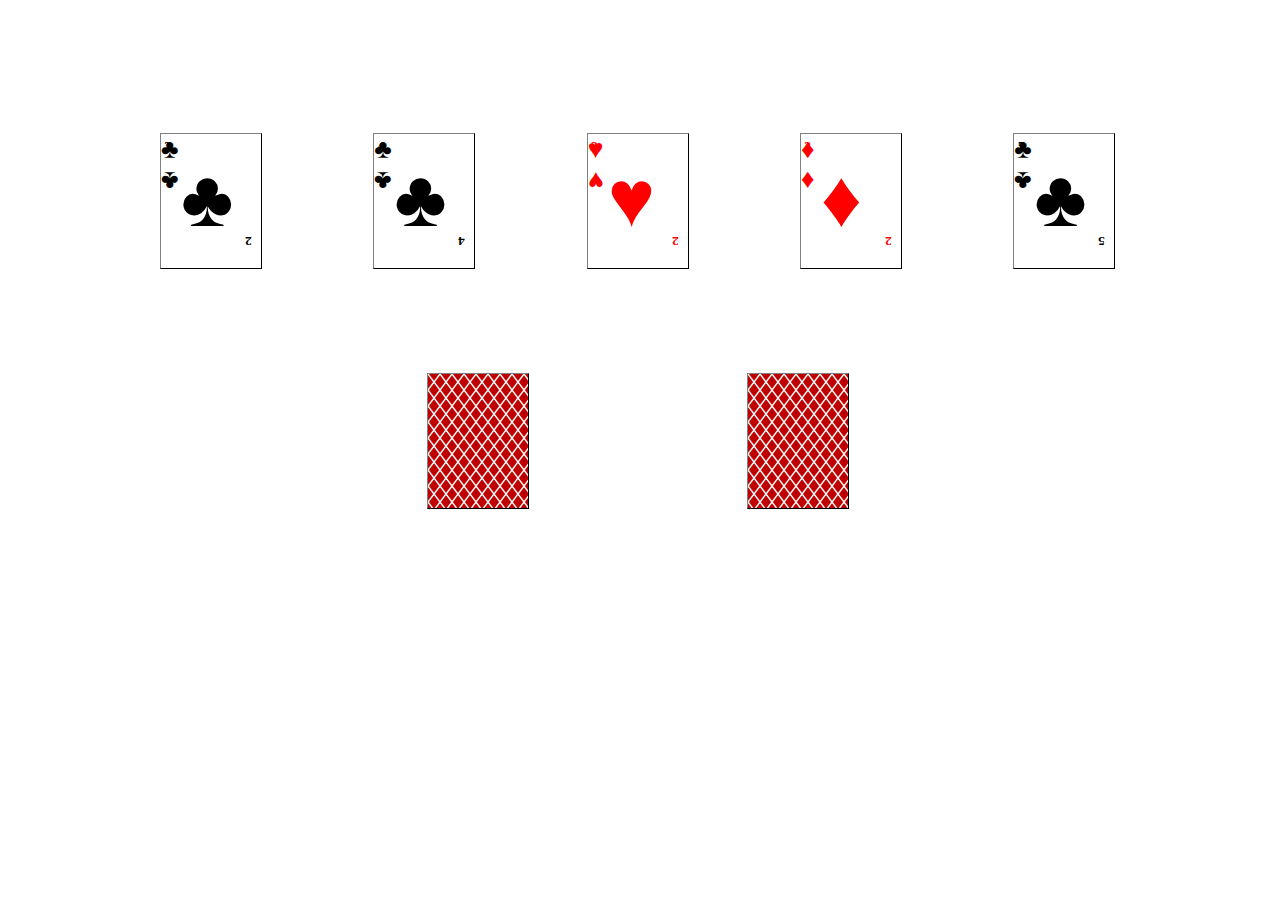
==== index.html @ c551b53d "Pulling" ====
<html>
<head>
<link rel="stylesheet" type="text/css" href="style.css" />
<script type="text/javascript" src="jQuery.js"></script>
<script type="text/javascript" src="cards.js"></script>
<script type="text/javascript" src="custom.js"></script>
</head>

<body>
 <!-- 
<div class="card">
  <div class="front">
    <div class="spotA1">&clubs;</div>
    <div class="spotA2">&clubs;</div>
    <div class="spotA4">&clubs;</div>
    <div class="spotA5">&clubs;</div>
    <div class="spotB2">&clubs;</div>
    <div class="spotB4">&clubs;</div>
    <div class="spotC1">&clubs;</div>
    <div class="spotC2">&clubs;</div>
    <div class="spotC4">&clubs;</div>
    <div class="spotC5">&clubs;</div>
  </div>
</div>
-->

<!-- style="visibility:hidden;" -->
<script>

$(document).ready(function() { 


  $(".stack1").click(function() {
    $(this).fadeOut();
    // alert(newCard.toString());

  });
}); 


</script>


<div class="card empty" id="card1">
  <div class="number"></div>
  <div class="suite"></div>
  <div class="number2 upsideDown"></div>
  <div class="suite2 upsideDown"></div>
  <div class="ace"></div>
</div>

<div class="card empty" id="card2">
  <div class="number"></div>
  <div class="suite"></div>
  <div class="number2 upsideDown"></div>
  <div class="suite2 upsideDown"></div>
  <div class="ace"></div>
  </div>
</div>

<div class="card empty" id="card3">
  <div class="number"></div>
  <div class="suite"></div>
  <div class="number2 upsideDown"></div>
  <div class="suite2 upsideDown"></div>
  <div class="ace"></div>
</div>

<div class="card empty" id="card4">
  <div class="number"></div>
  <div class="suite"></div>
  <div class="number2 upsideDown"></div>
  <div class="suite2 upsideDown"></div>
  <div class="ace"></div>
</div>

<div class="card empty" id="card5">
  <div class="number"></div>
  <div class="suite"></div>
  <div class="number2 upsideDown"></div>
  <div class="suite2 upsideDown"></div>
  <div class="ace"></div>
</div>

<div id="dealing-pile">
</div>

<div id="discard-pile">
</div>





</body>
</html>
---- style.css ----
#card1 {
  border-color: #808080 #000000 #000000 #808080;
  border-width: 1px;
  border-style: solid;
  font-size: 20pt;
  position: absolute;
  width:  3.75em;
  height: 5.00em;
  left: 6.00em;
  top: 5.00em;
}

#card2 {
  border-color: #808080 #000000 #000000 #808080;
  border-width: 1px;
  border-style: solid;
  font-size: 20pt;
  position: absolute;
  width:  3.75em;
  height: 5.00em;
  left: 14.00em;
  top: 5.00em;
}

#card3 {
  border-color: #808080 #000000 #000000 #808080;
  border-width: 1px;
  border-style: solid;
  font-size: 20pt;
  position: absolute;
  width:  3.75em;
  height: 5.00em;
  left: 22.00em;
  top: 5.00em;:
}

#card4 {
  border-color: #808080 #000000 #000000 #808080;
  border-width: 1px;
  border-style: solid;
  font-size: 20pt;
  position: absolute;
  width:  3.75em;
  height: 5.00em;
  left: 30.00em;
  top: 5.00em;:
}

#card5 {
  border-color: #808080 #000000 #000000 #808080;
  border-width: 1px;
  border-style: solid;
  font-size: 20pt;
  position: absolute;
  width:  3.75em;
  height: 5.00em;
  left: 38.00em;
  top: 5.00em;:
}

#dealing-pile {
  background-image: url("cardback.gif");
  border-color: #808080 #000000 #000000 #808080;
  border-width: 1px;
  border-style: solid;
  color: #000000;
  font-size: 20pt;
  position: absolute;
  width:  3.75em;
  height: 5.00em;
  left: 16.00em;
  top: 14.00em;
}

#discard-pile {
  background-image: url("cardback.gif");
  border-color: #808080 #000000 #000000 #808080;
  border-width: 1px;
  border-style: solid;
  color: #000000;
  font-size: 20pt;
  position: absolute;
  width:  3.75em;
  height: 5.00em;
  left: 28.00em;
  top: 14.00em;
}

.front {
  background-color: #ffffff;
  color: #000000;
  position: absolute;
  width: 100%;
  height: 100%;
}

.red { color: #ff0000; }

.black {color: #000000; }
.ace {
  font-size: 300%;
  position: absolute;
  left: 0.25em;
  top:  0.250em;
}


.number {
  font-size: 50%;
  font-weight: bold;
  text-align: center;
  position: absolute;
  left: 0.25em;
  top:  0.25em;
}

.number2 {
  font-size: 50%;
  font-weight: bold;
  text-align: center;
  position: absolute;
  left: 6.3em;
  top:  7.4em;
}

.upsideDown {
  -moz-transform:rotate(-180deg); /* Firefox */
  -webkit-transform:rotate(-180deg); /* Webkit */        
  -ms-transform:rotate(-180deg); /* IE */
  -o-transform:rotate(-180deg); /* Opera */
  transform:rotate(-180deg); /* future */
  position:absolute;
}

.spotA1 { position: absolute; left: 0.60em; top: 0.5em; }
.spotA2 { position: absolute; left: 0.60em; top: 1.5em; }
.spotA3 { position: absolute; left: 0.60em; top: 2.0em; }
.spotA4 { position: absolute; left: 0.60em; top: 2.5em; }
.spotA5 { position: absolute; left: 0.60em; top: 3.5em; }
.spotB1 { position: absolute; left: 1.55em; top: 0.5em; }
.spotB2 { position: absolute; left: 1.55em; top: 1.0em; }
.spotB3 { position: absolute; left: 1.55em; top: 2.0em; }
.spotB4 { position: absolute; left: 1.55em; top: 3.0em; }
.spotB5 { position: absolute; left: 1.55em; top: 3.5em; }
.spotC1 { position: absolute; left: 2.50em; top: 0.5em; }
.spotC2 { position: absolute; left: 2.50em; top: 1.5em; }
.spotC3 { position: absolute; left: 2.50em; top: 2.0em; }
.spotC4 { position: absolute; left: 2.50em; top: 2.5em; }
.spotC5 { position: absolute; left: 2.50em; top: 3.5em; }
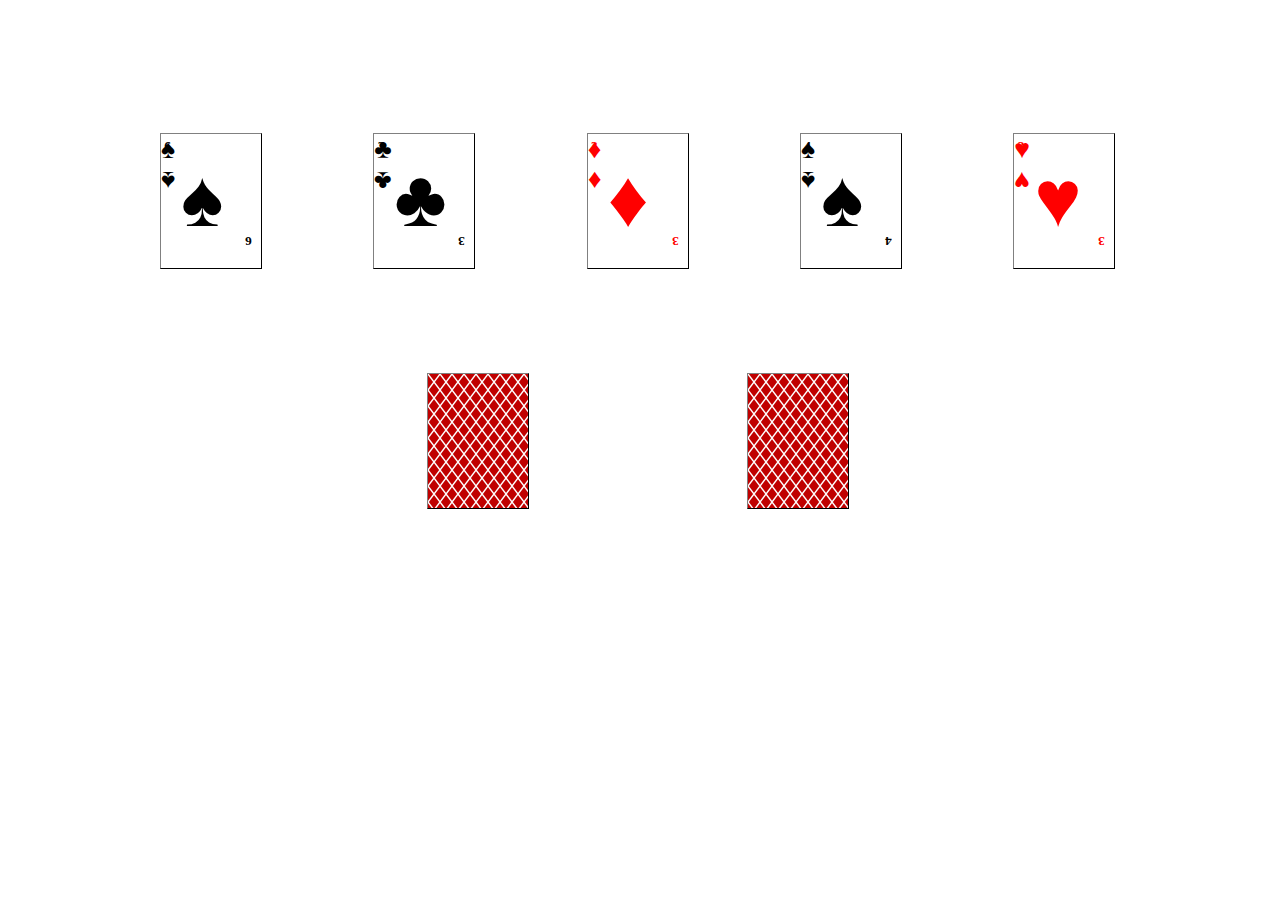
==== commit f28e9786: "5 cards properly fade away" ====
--- a/index.html
+++ b/index.html
@@ -30,11 +30,7 @@
 $(document).ready(function() { 
 
 
-  $(".stack1").click(function() {
-    $(this).fadeOut();
-    // alert(newCard.toString());
-
-  });
+  
 }); 
 
 
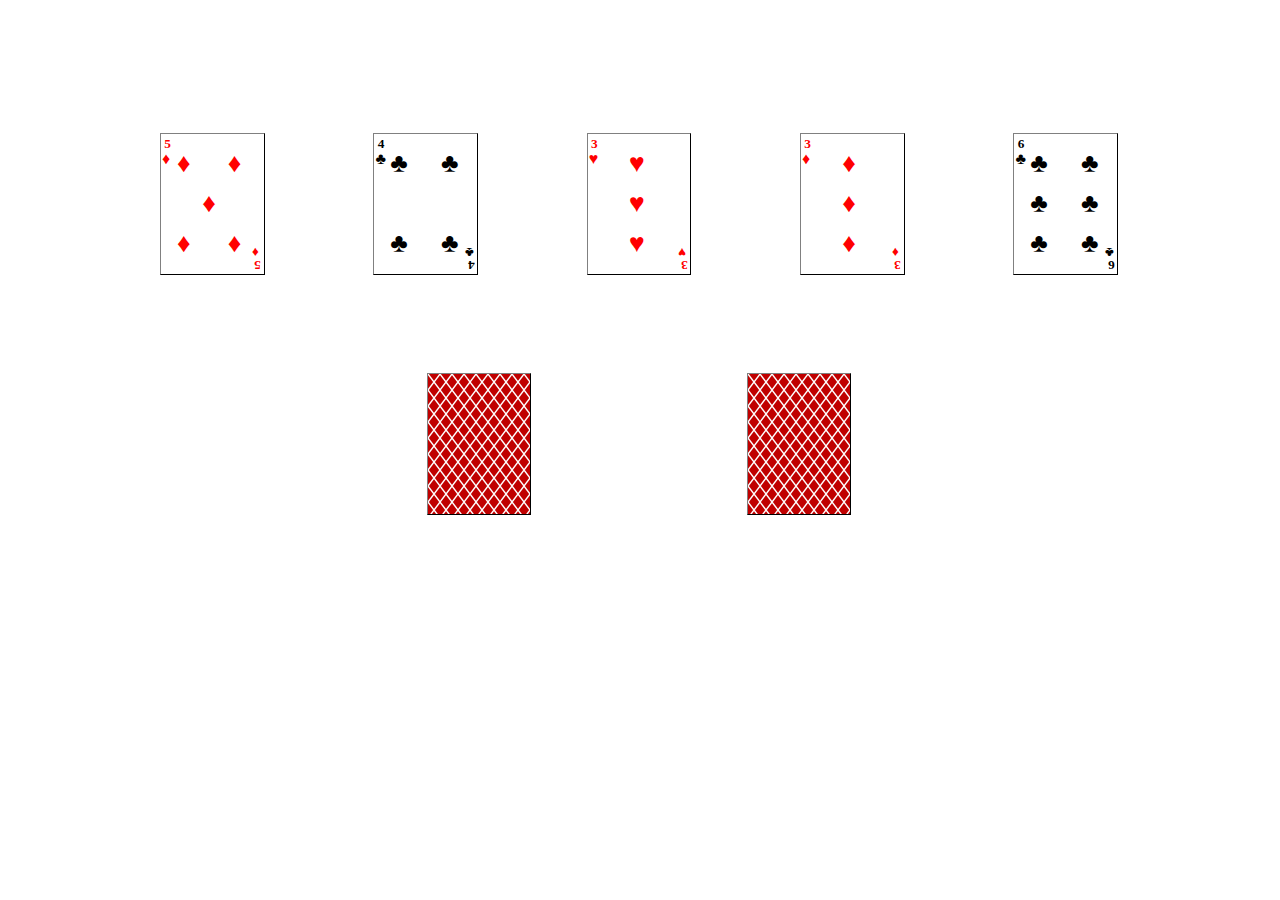
==== commit 5e5cf6b3: "Pulling" ====
--- a/index.html
+++ b/index.html
@@ -7,75 +7,126 @@
 </head>
 
 <body>
- <!-- 
-<div class="card">
-  <div class="front">
-    <div class="spotA1">&clubs;</div>
-    <div class="spotA2">&clubs;</div>
-    <div class="spotA4">&clubs;</div>
-    <div class="spotA5">&clubs;</div>
-    <div class="spotB2">&clubs;</div>
-    <div class="spotB4">&clubs;</div>
-    <div class="spotC1">&clubs;</div>
-    <div class="spotC2">&clubs;</div>
-    <div class="spotC4">&clubs;</div>
-    <div class="spotC5">&clubs;</div>
-  </div>
-</div>
--->
+
 
 <!-- style="visibility:hidden;" -->
-<script>
 
-$(document).ready(function() { 
-
-
-  
-}); 
-
-
-</script>
 
 
 <div class="card empty" id="card1">
   <div class="number"></div>
-  <div class="suite"></div>
+  <div class="suit"></div>
   <div class="number2 upsideDown"></div>
-  <div class="suite2 upsideDown"></div>
+  <div class="suit2 upsideDown"></div>
   <div class="ace"></div>
+  <div class="spotA1"></div>
+  <div class="spotA2"></div>
+  <div class="spotA3"></div>
+  <div class="spotA4"></div>
+  <div class="spotA5"></div>
+  <div class="spotB1"></div>
+  <div class="spotB2"></div>
+  <div class="spotB3"></div>
+  <div class="spotB4"></div>
+  <div class="spotB5"></div>
+  <div class="spotC1"></div>
+  <div class="spotC2"></div>
+  <div class="spotC3"></div>
+  <div class="spotC4"></div>
+  <div class="spotC5"></div>
 </div>
 
 <div class="card empty" id="card2">
   <div class="number"></div>
-  <div class="suite"></div>
+  <div class="suit"></div>
   <div class="number2 upsideDown"></div>
-  <div class="suite2 upsideDown"></div>
+  <div class="suit2 upsideDown"></div>
   <div class="ace"></div>
+  <div class="spotA1"></div>
+  <div class="spotA2"></div>
+  <div class="spotA3"></div>
+  <div class="spotA4"></div>
+  <div class="spotA5"></div>
+  <div class="spotB1"></div>
+  <div class="spotB2"></div>
+  <div class="spotB3"></div>
+  <div class="spotB4"></div>
+  <div class="spotB5"></div>
+  <div class="spotC1"></div>
+  <div class="spotC2"></div>
+  <div class="spotC3"></div>
+  <div class="spotC4"></div>
+  <div class="spotC5"></div>
   </div>
 </div>
 
 <div class="card empty" id="card3">
   <div class="number"></div>
-  <div class="suite"></div>
+  <div class="suit"></div>
   <div class="number2 upsideDown"></div>
-  <div class="suite2 upsideDown"></div>
+  <div class="suit2 upsideDown"></div>
   <div class="ace"></div>
+  <div class="spotA1"></div>
+  <div class="spotA2"></div>
+  <div class="spotA3"></div>
+  <div class="spotA4"></div>
+  <div class="spotA5"></div>
+  <div class="spotB1"></div>
+  <div class="spotB2"></div>
+  <div class="spotB3"></div>
+  <div class="spotB4"></div>
+  <div class="spotB5"></div>
+  <div class="spotC1"></div>
+  <div class="spotC2"></div>
+  <div class="spotC3"></div>
+  <div class="spotC4"></div>
+  <div class="spotC5"></div>
 </div>
 
 <div class="card empty" id="card4">
   <div class="number"></div>
-  <div class="suite"></div>
+  <div class="suit"></div>
   <div class="number2 upsideDown"></div>
-  <div class="suite2 upsideDown"></div>
+  <div class="suit2 upsideDown"></div>
   <div class="ace"></div>
+  <div class="spotA1"></div>
+  <div class="spotA2"></div>
+  <div class="spotA3"></div>
+  <div class="spotA4"></div>
+  <div class="spotA5"></div>
+  <div class="spotB1"></div>
+  <div class="spotB2"></div>
+  <div class="spotB3"></div>
+  <div class="spotB4"></div>
+  <div class="spotB5"></div>
+  <div class="spotC1"></div>
+  <div class="spotC2"></div>
+  <div class="spotC3"></div>
+  <div class="spotC4"></div>
+  <div class="spotC5"></div>
 </div>
 
 <div class="card empty" id="card5">
   <div class="number"></div>
-  <div class="suite"></div>
+  <div class="suit"></div>
   <div class="number2 upsideDown"></div>
-  <div class="suite2 upsideDown"></div>
+  <div class="suit2 upsideDown"></div>
   <div class="ace"></div>
+  <div class="spotA1"></div>
+  <div class="spotA2"></div>
+  <div class="spotA3"></div>
+  <div class="spotA4"></div>
+  <div class="spotA5"></div>
+  <div class="spotB1"></div>
+  <div class="spotB2"></div>
+  <div class="spotB3"></div>
+  <div class="spotB4"></div>
+  <div class="spotB5"></div>
+  <div class="spotC1"></div>
+  <div class="spotC2"></div>
+  <div class="spotC3"></div>
+  <div class="spotC4"></div>
+  <div class="spotC5"></div>
 </div>
 
 <div id="dealing-pile">
--- a/style.css
+++ b/style.css
@@ -4,8 +4,8 @@
   border-style: solid;
   font-size: 20pt;
   position: absolute;
-  width:  3.75em;
-  height: 5.00em;
+  width:  3.85em;
+  height: 5.25em;
   left: 6.00em;
   top: 5.00em;
 }
@@ -16,8 +16,8 @@
   border-style: solid;
   font-size: 20pt;
   position: absolute;
-  width:  3.75em;
-  height: 5.00em;
+  width:  3.85em;
+  height: 5.25em;
   left: 14.00em;
   top: 5.00em;
 }
@@ -28,8 +28,8 @@
   border-style: solid;
   font-size: 20pt;
   position: absolute;
-  width:  3.75em;
-  height: 5.00em;
+  width:  3.85em;
+  height: 5.25em;
   left: 22.00em;
   top: 5.00em;:
 }
@@ -40,8 +40,8 @@
   border-style: solid;
   font-size: 20pt;
   position: absolute;
-  width:  3.75em;
-  height: 5.00em;
+  width:  3.85em;
+  height: 5.25em;
   left: 30.00em;
   top: 5.00em;:
 }
@@ -52,8 +52,8 @@
   border-style: solid;
   font-size: 20pt;
   position: absolute;
-  width:  3.75em;
-  height: 5.00em;
+  width:  3.85em;
+  height: 5.25em;
   left: 38.00em;
   top: 5.00em;:
 }
@@ -66,8 +66,8 @@
   color: #000000;
   font-size: 20pt;
   position: absolute;
-  width:  3.75em;
-  height: 5.00em;
+  width:  3.85em;
+  height: 5.25em;
   left: 16.00em;
   top: 14.00em;
 }
@@ -80,8 +80,8 @@
   color: #000000;
   font-size: 20pt;
   position: absolute;
-  width:  3.75em;
-  height: 5.00em;
+  width:  3.85em;
+  height: 5.25em;
   left: 28.00em;
   top: 14.00em;
 }
@@ -97,6 +97,7 @@
 .red { color: #ff0000; }
 
 .black {color: #000000; }
+
 .ace {
   font-size: 300%;
   position: absolute;
@@ -111,7 +112,7 @@
   text-align: center;
   position: absolute;
   left: 0.25em;
-  top:  0.25em;
+  top:  0.15em;
 }
 
 .number2 {
@@ -119,8 +120,27 @@
   font-weight: bold;
   text-align: center;
   position: absolute;
-  left: 6.3em;
-  top:  7.4em;
+  left: 7.0em;
+  top:  9.2em;
+}
+
+
+.suit {
+  font-size: 60%;
+  font-weight: bold;
+  text-align: center;
+  position: absolute;
+  left: 0.07em;
+  top:  1.00em;
+}
+
+.suit2 {
+  font-size: 50%;
+  font-weight: bold;
+  text-align: center;
+  position: absolute;
+  left: 6.8em;
+  top:  8.2em;
 }
 
 .upsideDown {
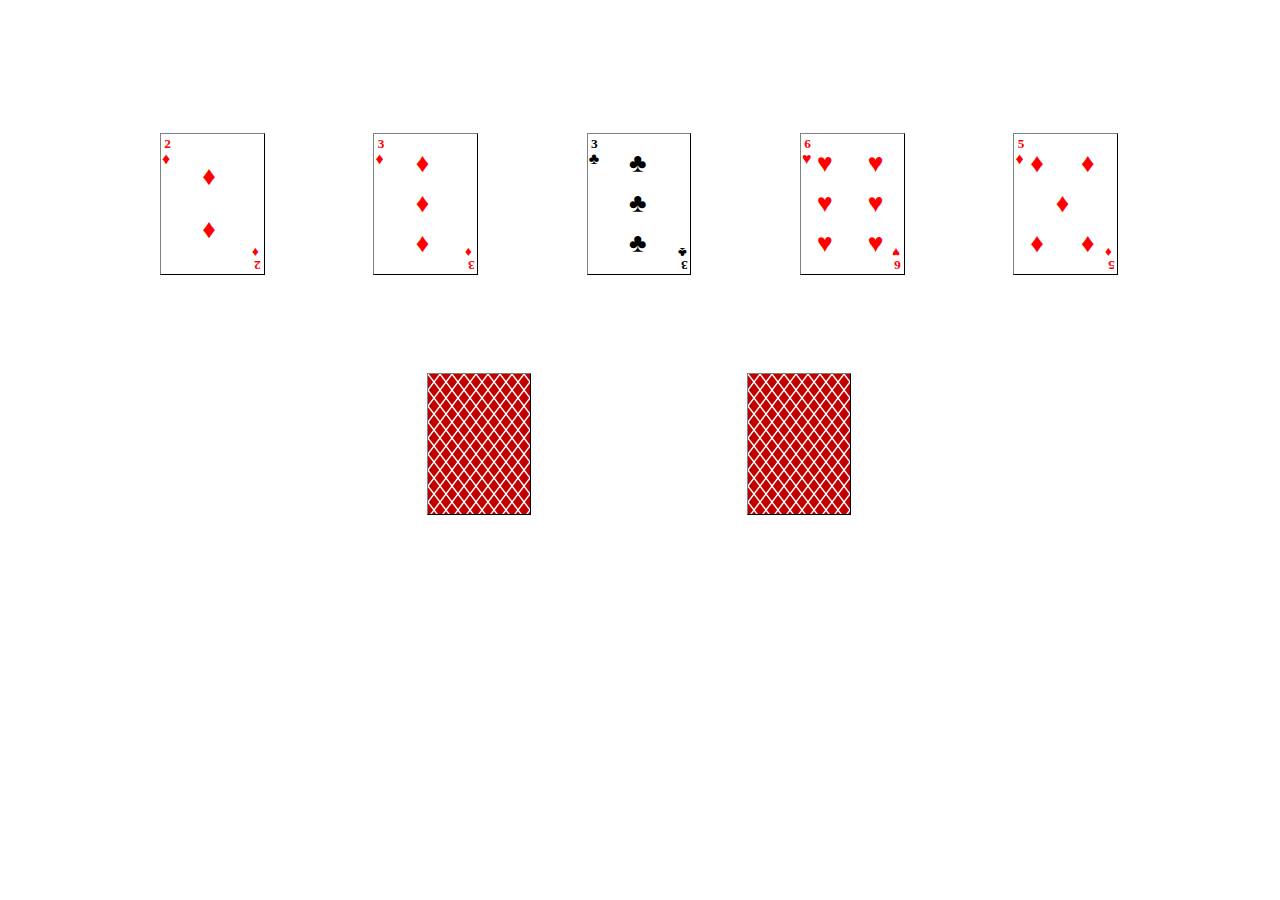
==== commit 117e52b0: "Adding full functionality for cards" ====
--- a/index.html
+++ b/index.html
@@ -1,3 +1,5 @@
+<!-- Index.html -->
+
 <html>
 <head>
 <link rel="stylesheet" type="text/css" href="style.css" />
--- a/style.css
+++ b/style.css
@@ -1,3 +1,5 @@
+/*Style.css*/
+
 #card1 {
   border-color: #808080 #000000 #000000 #808080;
   border-width: 1px;
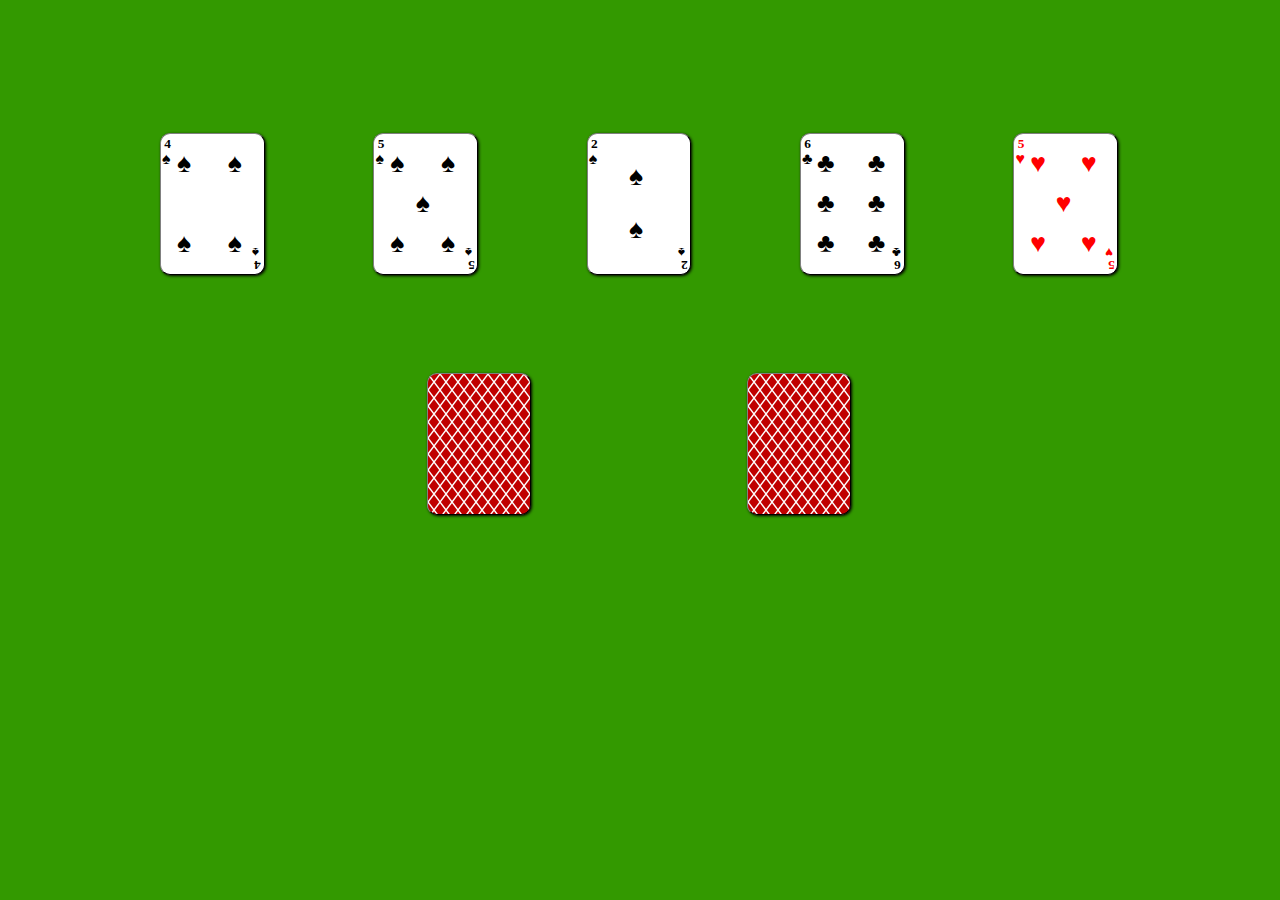
==== commit 9fe344e9: "Aesthetic updates" ====
--- a/index.html
+++ b/index.html
@@ -5,7 +5,6 @@
 <link rel="stylesheet" type="text/css" href="style.css" />
 <script type="text/javascript" src="jQuery.js"></script>
 <script type="text/javascript" src="cards.js"></script>
-<script type="text/javascript" src="custom.js"></script>
 </head>
 
 <body>
@@ -15,12 +14,11 @@
 
 
 
-<div class="card empty" id="card1">
+<div class="card shadow rounded empty" id="card1">
   <div class="number"></div>
   <div class="suit"></div>
   <div class="number2 upsideDown"></div>
   <div class="suit2 upsideDown"></div>
-  <div class="ace"></div>
   <div class="spotA1"></div>
   <div class="spotA2"></div>
   <div class="spotA3"></div>
@@ -38,12 +36,11 @@
   <div class="spotC5"></div>
 </div>
 
-<div class="card empty" id="card2">
+<div class="card shadow rounded empty" id="card2">
   <div class="number"></div>
   <div class="suit"></div>
   <div class="number2 upsideDown"></div>
   <div class="suit2 upsideDown"></div>
-  <div class="ace"></div>
   <div class="spotA1"></div>
   <div class="spotA2"></div>
   <div class="spotA3"></div>
@@ -62,12 +59,11 @@
   </div>
 </div>
 
-<div class="card empty" id="card3">
+<div class="card shadow rounded empty" id="card3">
   <div class="number"></div>
   <div class="suit"></div>
   <div class="number2 upsideDown"></div>
   <div class="suit2 upsideDown"></div>
-  <div class="ace"></div>
   <div class="spotA1"></div>
   <div class="spotA2"></div>
   <div class="spotA3"></div>
@@ -85,12 +81,11 @@
   <div class="spotC5"></div>
 </div>
 
-<div class="card empty" id="card4">
+<div class="card shadow rounded empty" id="card4">
   <div class="number"></div>
   <div class="suit"></div>
   <div class="number2 upsideDown"></div>
   <div class="suit2 upsideDown"></div>
-  <div class="ace"></div>
   <div class="spotA1"></div>
   <div class="spotA2"></div>
   <div class="spotA3"></div>
@@ -108,12 +103,11 @@
   <div class="spotC5"></div>
 </div>
 
-<div class="card empty" id="card5">
+<div class="card shadow rounded empty" id="card5">
   <div class="number"></div>
   <div class="suit"></div>
   <div class="number2 upsideDown"></div>
   <div class="suit2 upsideDown"></div>
-  <div class="ace"></div>
   <div class="spotA1"></div>
   <div class="spotA2"></div>
   <div class="spotA3"></div>
@@ -131,10 +125,10 @@
   <div class="spotC5"></div>
 </div>
 
-<div id="dealing-pile">
+<div class="shadow rounded" id="dealing-pile">
 </div>
 
-<div id="discard-pile">
+<div class="shadow rounded" id="discard-pile">
 </div>
 
 
--- a/style.css
+++ b/style.css
@@ -1,6 +1,10 @@
 /*Style.css*/
 
+body{ color: #CC0033; background: #339900; }
+span{ display: block; }
+
 #card1 {
+  background-color: white;
   border-color: #808080 #000000 #000000 #808080;
   border-width: 1px;
   border-style: solid;
@@ -13,6 +17,7 @@
 }
 
 #card2 {
+  background-color: white;
   border-color: #808080 #000000 #000000 #808080;
   border-width: 1px;
   border-style: solid;
@@ -25,6 +30,7 @@
 }
 
 #card3 {
+  background-color: white;
   border-color: #808080 #000000 #000000 #808080;
   border-width: 1px;
   border-style: solid;
@@ -37,6 +43,7 @@
 }
 
 #card4 {
+  background-color: white;
   border-color: #808080 #000000 #000000 #808080;
   border-width: 1px;
   border-style: solid;
@@ -49,6 +56,7 @@
 }
 
 #card5 {
+  background-color: white;
   border-color: #808080 #000000 #000000 #808080;
   border-width: 1px;
   border-style: solid;
@@ -61,6 +69,7 @@
 }
 
 #dealing-pile {
+  background-color: white;
   background-image: url("cardback.gif");
   border-color: #808080 #000000 #000000 #808080;
   border-width: 1px;
@@ -75,6 +84,7 @@
 }
 
 #discard-pile {
+  background-color: white;
   background-image: url("cardback.gif");
   border-color: #808080 #000000 #000000 #808080;
   border-width: 1px;
@@ -154,6 +164,10 @@
   position:absolute;
 }
 
+.shadow{ box-shadow: 1px 1px 3px #000; -moz-box-shadow: 1px 1px 3px #000; -webkit-box-shadow: 1px 1px 3px #000; }
+
+.rounded{ border-radius:10px; -moz-border-radius:10px; -webkit-border-radius:10px; }
+
 .spotA1 { position: absolute; left: 0.60em; top: 0.5em; }
 .spotA2 { position: absolute; left: 0.60em; top: 1.5em; }
 .spotA3 { position: absolute; left: 0.60em; top: 2.0em; }
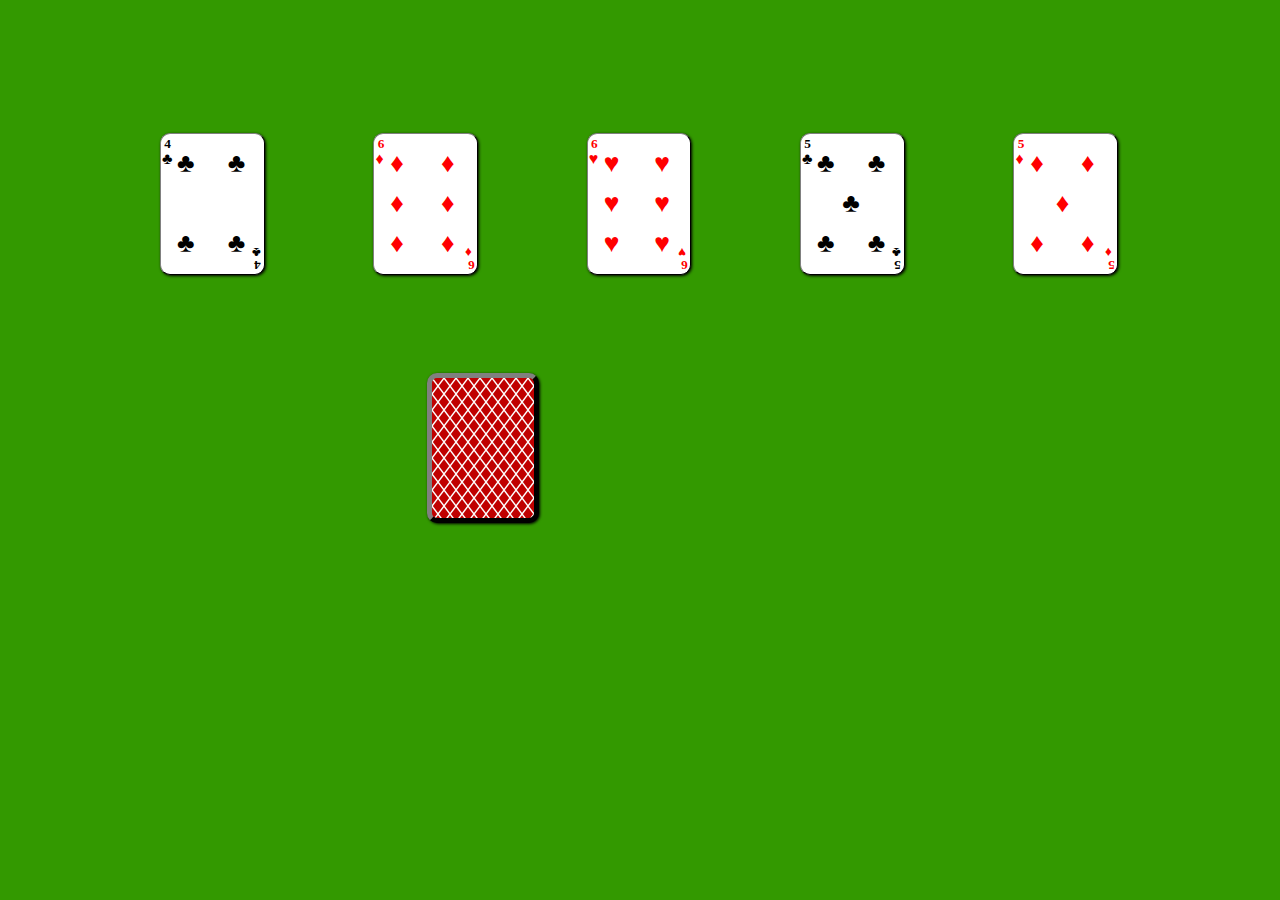
==== commit 02c21932: "Discard Pile animation" ====
--- a/index.html
+++ b/index.html
@@ -128,7 +128,7 @@
 <div class="shadow rounded" id="dealing-pile">
 </div>
 
-<div class="shadow rounded" id="discard-pile">
+<div class="shadow rounded empty" id="discard-pile">
 </div>
 
 
--- a/style.css
+++ b/style.css
@@ -72,7 +72,7 @@
   background-color: white;
   background-image: url("cardback.gif");
   border-color: #808080 #000000 #000000 #808080;
-  border-width: 1px;
+  border-width: 5px;
   border-style: solid;
   color: #000000;
   font-size: 20pt;
@@ -87,7 +87,7 @@
   background-color: white;
   background-image: url("cardback.gif");
   border-color: #808080 #000000 #000000 #808080;
-  border-width: 1px;
+  border-width: 5px;
   border-style: solid;
   color: #000000;
   font-size: 20pt;
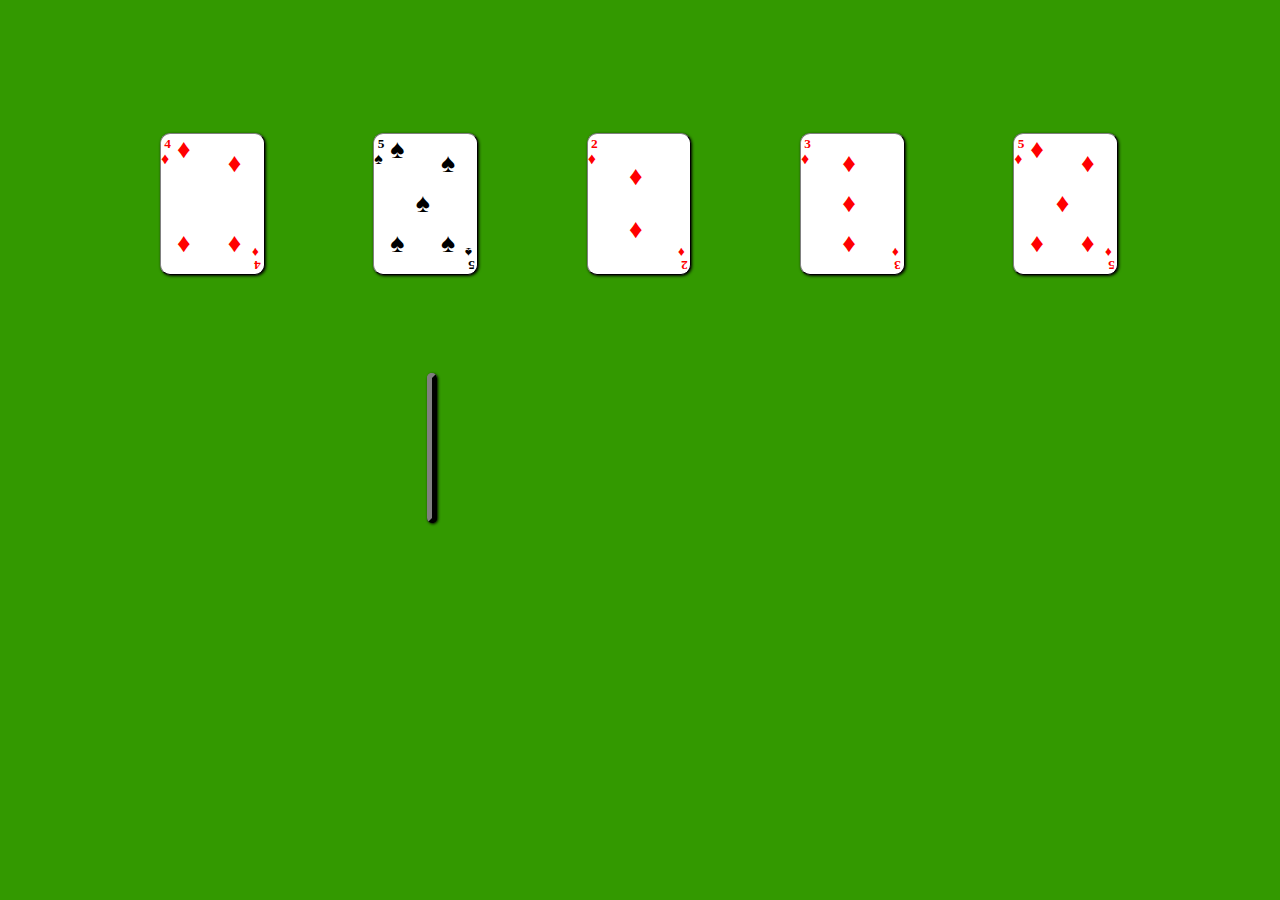
==== commit 8bdbc995: "some random stuff" ====
--- a/index.html
+++ b/index.html
@@ -128,6 +128,8 @@
 <div class="shadow rounded" id="dealing-pile">
 </div>
 
+<div class="shadow rounded" id="movable-card">
+
 <div class="shadow rounded empty" id="discard-pile">
 </div>
 
--- a/style.css
+++ b/style.css
@@ -77,12 +77,29 @@
   color: #000000;
   font-size: 20pt;
   position: absolute;
-  width:  3.85em;
+  
+  width:  30*0.07px;
   height: 5.25em;
   left: 16.00em;
   top: 14.00em;
 }
 
+#movable-card {
+  background-color: white;
+  background-image: url("cardback.gif");
+  border-color: #808080 #000000 #000000 #808080;
+  border-width: 5px;
+  border-style: solid;
+  color: #000000;
+  font-size: 20pt;
+  position: absolute;
+  width:  3.85em;
+  height: 5.25em;
+  left: 16.00em;
+  top: 14.00em;
+  visibility: hidden;
+}
+
 #discard-pile {
   background-color: white;
   background-image: url("cardback.gif");
@@ -142,7 +159,7 @@
   font-weight: bold;
   text-align: center;
   position: absolute;
-  left: 0.07em;
+  left: 30*0.07px;
   top:  1.00em;
 }
 
@@ -168,7 +185,7 @@
 
 .rounded{ border-radius:10px; -moz-border-radius:10px; -webkit-border-radius:10px; }
 
-.spotA1 { position: absolute; left: 0.60em; top: 0.5em; }
+.spotA1 { position: absolute; left: 0.60em; top: 30*0.5em; }
 .spotA2 { position: absolute; left: 0.60em; top: 1.5em; }
 .spotA3 { position: absolute; left: 0.60em; top: 2.0em; }
 .spotA4 { position: absolute; left: 0.60em; top: 2.5em; }
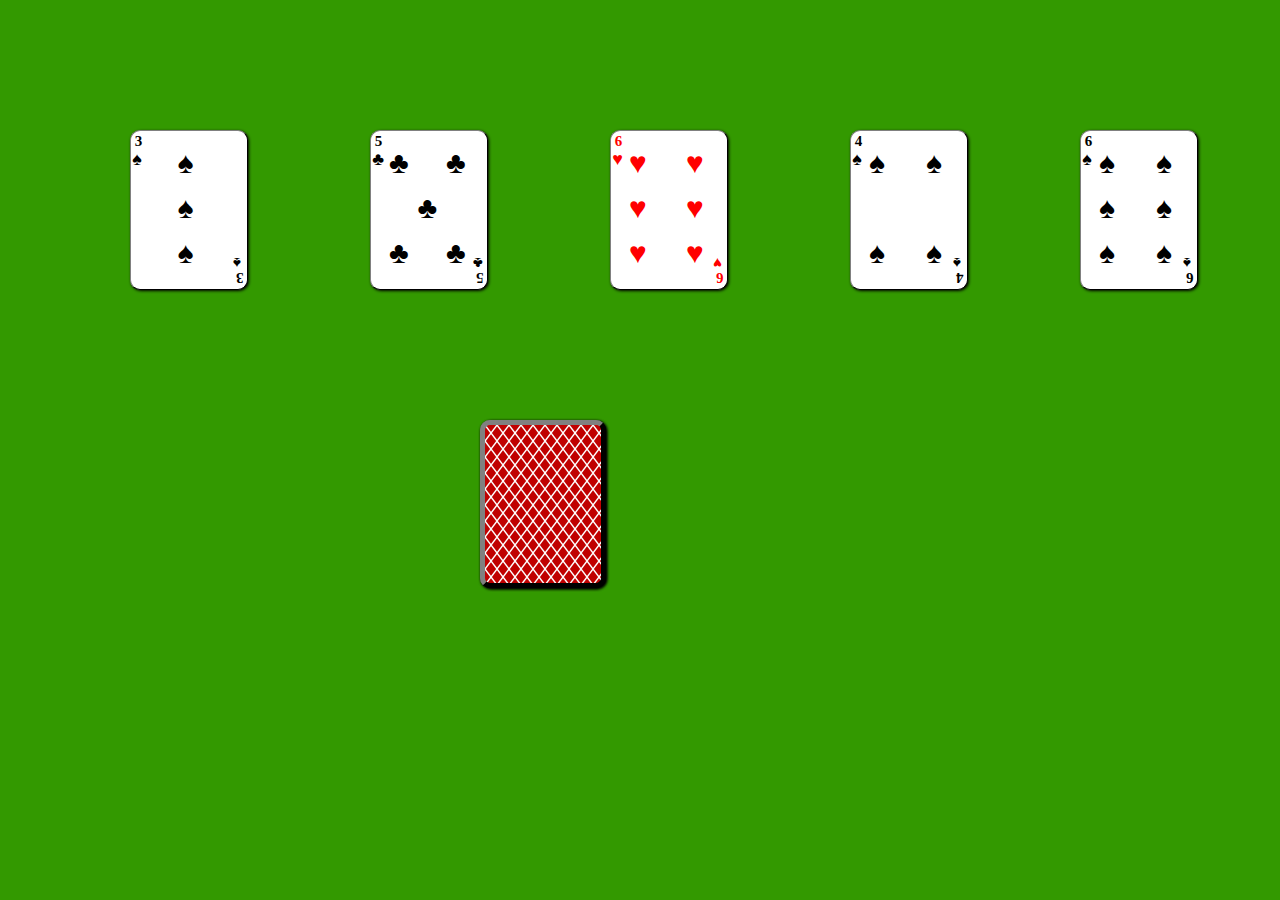
==== commit bc620326: "transitions work now" ====
--- a/index.html
+++ b/index.html
@@ -128,7 +128,7 @@
 <div class="shadow rounded" id="dealing-pile">
 </div>
 
-<div class="shadow rounded" id="movable-card">
+<div class="shadow rounded" id="movable-card"> </div>
 
 <div class="shadow rounded empty" id="discard-pile">
 </div>
--- a/style.css
+++ b/style.css
@@ -8,38 +8,36 @@
   border-color: #808080 #000000 #000000 #808080;
   border-width: 1px;
   border-style: solid;
-  font-size: 20pt;
-  position: absolute;
-  width:  3.85em;
-  height: 5.25em;
-  left: 6.00em;
-  top: 5.00em;
-}
+  font-size: 30px;
+  position: absolute;
+  width:  116px;
+  height: 158px;
+  left: 130px;
+  top: 130px;}
 
 #card2 {
   background-color: white;
   border-color: #808080 #000000 #000000 #808080;
   border-width: 1px;
   border-style: solid;
-  font-size: 20pt;
-  position: absolute;
-  width:  3.85em;
-  height: 5.25em;
-  left: 14.00em;
-  top: 5.00em;
-}
+  font-size: 30px;
+  position: absolute;
+  width:  116px;
+  height: 158px;
+  left: 370px;
+  top: 130px;}
 
 #card3 {
   background-color: white;
   border-color: #808080 #000000 #000000 #808080;
   border-width: 1px;
   border-style: solid;
-  font-size: 20pt;
-  position: absolute;
-  width:  3.85em;
-  height: 5.25em;
-  left: 22.00em;
-  top: 5.00em;:
+  font-size: 30px;
+  position: absolute;
+  width:  116px;
+  height: 158px;
+  left: 610px;
+  top: 130px;
 }
 
 #card4 {
@@ -47,12 +45,12 @@
   border-color: #808080 #000000 #000000 #808080;
   border-width: 1px;
   border-style: solid;
-  font-size: 20pt;
-  position: absolute;
-  width:  3.85em;
-  height: 5.25em;
-  left: 30.00em;
-  top: 5.00em;:
+  font-size: 30px;
+  position: absolute;
+  width:  116px;
+  height: 158px;
+  left: 850px;
+  top: 130px;
 }
 
 #card5 {
@@ -60,12 +58,12 @@
   border-color: #808080 #000000 #000000 #808080;
   border-width: 1px;
   border-style: solid;
-  font-size: 20pt;
-  position: absolute;
-  width:  3.85em;
-  height: 5.25em;
-  left: 38.00em;
-  top: 5.00em;:
+  font-size: 30px;
+  position: absolute;
+  width:  116px;
+  height: 158px;
+  left: 1080px;
+  top: 130px;
 }
 
 #dealing-pile {
@@ -75,13 +73,12 @@
   border-width: 5px;
   border-style: solid;
   color: #000000;
-  font-size: 20pt;
-  position: absolute;
-  
-  width:  30*0.07px;
-  height: 5.25em;
-  left: 16.00em;
-  top: 14.00em;
+  font-size: 30px;
+  position: absolute;
+  width:  116px;
+  height: 158px;
+  left: 480px;
+  top: 420px;
 }
 
 #movable-card {
@@ -91,15 +88,14 @@
   border-width: 5px;
   border-style: solid;
   color: #000000;
-  font-size: 20pt;
-  position: absolute;
-  width:  3.85em;
-  height: 5.25em;
-  left: 16.00em;
-  top: 14.00em;
-  visibility: hidden;
-}
-
+  font-size: 30px;
+  position: absolute;
+  width:  116px;
+  height: 158px;
+  left: 480px;
+  top: 420px;
+  z-index: -1;
+}
 #discard-pile {
   background-color: white;
   background-image: url("cardback.gif");
@@ -107,12 +103,12 @@
   border-width: 5px;
   border-style: solid;
   color: #000000;
-  font-size: 20pt;
-  position: absolute;
-  width:  3.85em;
-  height: 5.25em;
-  left: 28.00em;
-  top: 14.00em;
+  font-size: 30px;
+  position: absolute;
+  width:  116px;
+  height: 158px;
+  left: 840px;
+  top: 420px;
 }
 
 .front {
@@ -159,7 +155,7 @@
   font-weight: bold;
   text-align: center;
   position: absolute;
-  left: 30*0.07px;
+  left: 0.07em;
   top:  1.00em;
 }
 
@@ -185,7 +181,7 @@
 
 .rounded{ border-radius:10px; -moz-border-radius:10px; -webkit-border-radius:10px; }
 
-.spotA1 { position: absolute; left: 0.60em; top: 30*0.5em; }
+.spotA1 { position: absolute; left: 0.60em; top: 0.5em; }
 .spotA2 { position: absolute; left: 0.60em; top: 1.5em; }
 .spotA3 { position: absolute; left: 0.60em; top: 2.0em; }
 .spotA4 { position: absolute; left: 0.60em; top: 2.5em; }
